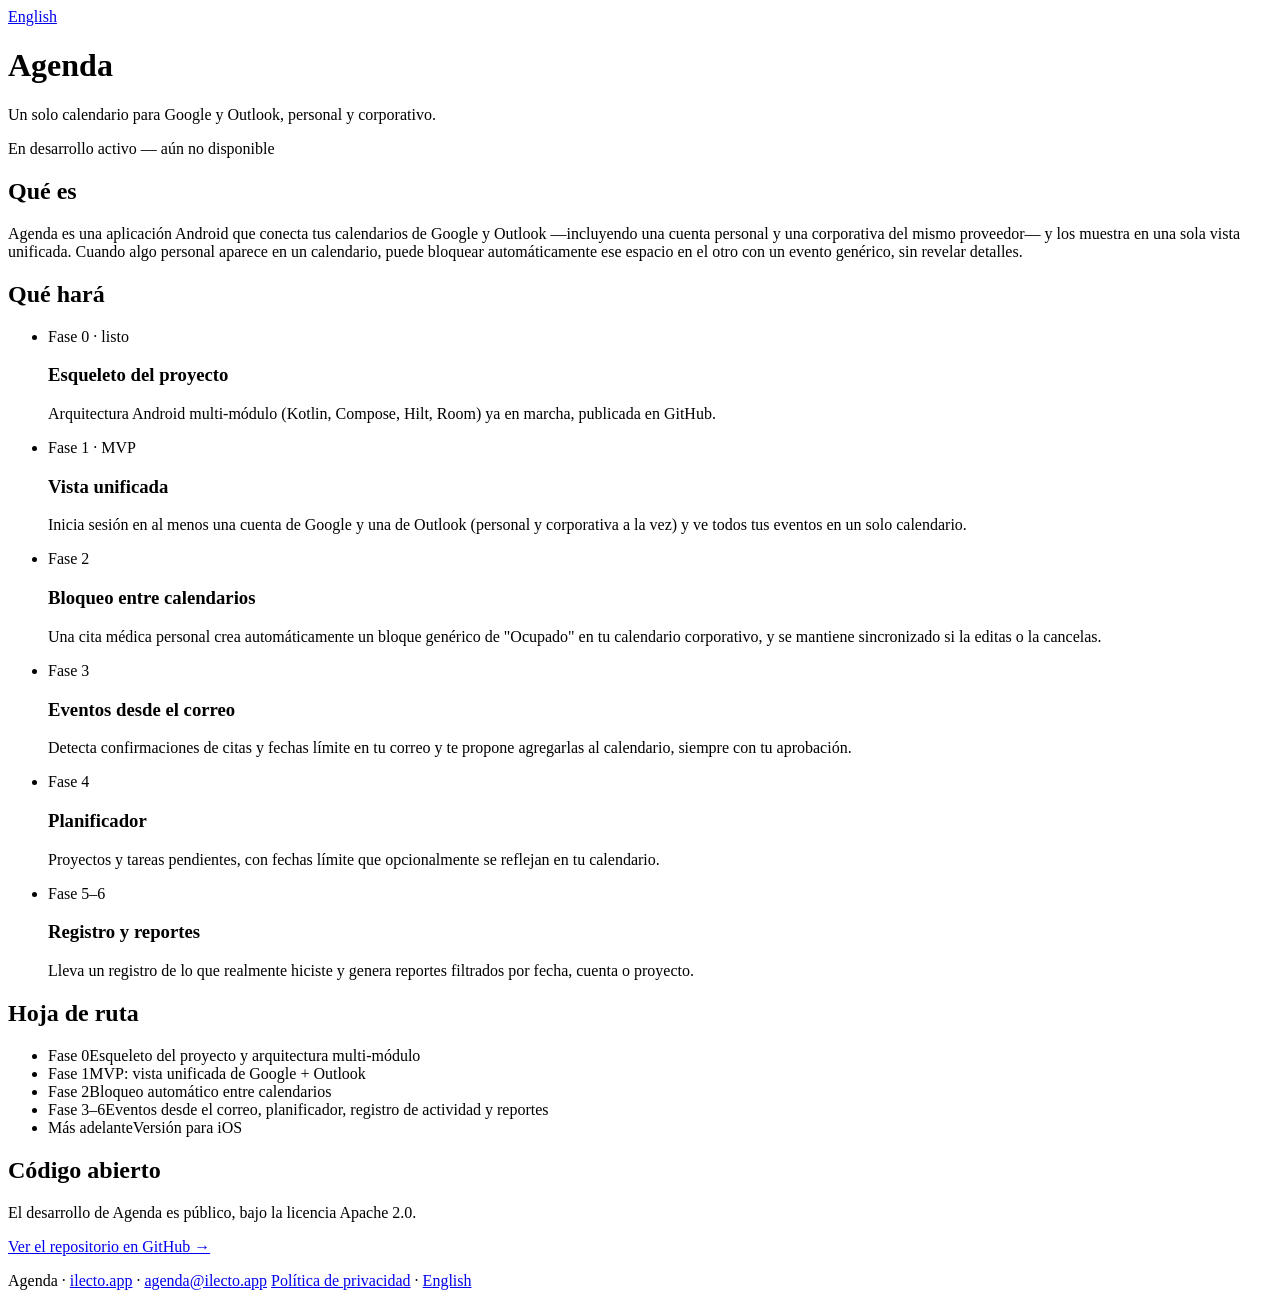
==== site/public/index.html @ c96158f5 "Add Apache 2.0 license and the agenda.ilecto.app landing page Bilingual (ES/EN) static site, deploye" ====
<!doctype html>
<html lang="es">
<head>
  <meta charset="utf-8">
  <meta name="viewport" content="width=device-width, initial-scale=1">
  <title>Agenda: un solo calendario para Google y Outlook</title>
  <meta name="description" content="App Android para unificar tus calendarios de Google y Outlook, personales y corporativos, en una sola vista, con bloqueo automático entre ellos.">
  <link rel="alternate" hreflang="es" href="https://agenda.ilecto.app/">
  <link rel="alternate" hreflang="en" href="https://agenda.ilecto.app/en/">
  <link rel="icon" href="/img/favicon.png">
  <meta property="og:title" content="Agenda">
  <meta property="og:description" content="Un solo calendario para Google y Outlook, personal y corporativo.">
  <meta property="og:image" content="https://agenda.ilecto.app/img/favicon.png">
  <link rel="stylesheet" href="/style.css">
</head>
<body>
  <header class="hero">
    <nav class="top"><a href="/en/" hreflang="en" lang="en">English</a></nav>
    <div class="hero-inner">
      <h1>Agenda</h1>
      <p class="tagline">Un solo calendario para Google y Outlook, personal y corporativo.</p>
      <span class="badge">En desarrollo activo — aún no disponible</span>
    </div>
  </header>

  <main class="wrap">
    <section>
      <h2>Qué es</h2>
      <p class="prose">Agenda es una aplicación Android que conecta tus calendarios de Google y Outlook —incluyendo una cuenta personal y una corporativa del mismo proveedor— y los muestra en una sola vista unificada. Cuando algo personal aparece en un calendario, puede bloquear automáticamente ese espacio en el otro con un evento genérico, sin revelar detalles.</p>
    </section>

    <section>
      <h2>Qué hará</h2>
      <ul class="features">
        <li class="done">
          <span class="phase-tag">Fase 0 · listo</span>
          <h3>Esqueleto del proyecto</h3>
          <p>Arquitectura Android multi-módulo (Kotlin, Compose, Hilt, Room) ya en marcha, publicada en GitHub.</p>
        </li>
        <li>
          <span class="phase-tag">Fase 1 · MVP</span>
          <h3>Vista unificada</h3>
          <p>Inicia sesión en al menos una cuenta de Google y una de Outlook (personal y corporativa a la vez) y ve todos tus eventos en un solo calendario.</p>
        </li>
        <li>
          <span class="phase-tag">Fase 2</span>
          <h3>Bloqueo entre calendarios</h3>
          <p>Una cita médica personal crea automáticamente un bloque genérico de "Ocupado" en tu calendario corporativo, y se mantiene sincronizado si la editas o la cancelas.</p>
        </li>
        <li>
          <span class="phase-tag">Fase 3</span>
          <h3>Eventos desde el correo</h3>
          <p>Detecta confirmaciones de citas y fechas límite en tu correo y te propone agregarlas al calendario, siempre con tu aprobación.</p>
        </li>
        <li>
          <span class="phase-tag">Fase 4</span>
          <h3>Planificador</h3>
          <p>Proyectos y tareas pendientes, con fechas límite que opcionalmente se reflejan en tu calendario.</p>
        </li>
        <li>
          <span class="phase-tag">Fase 5–6</span>
          <h3>Registro y reportes</h3>
          <p>Lleva un registro de lo que realmente hiciste y genera reportes filtrados por fecha, cuenta o proyecto.</p>
        </li>
      </ul>
    </section>

    <section>
      <h2>Hoja de ruta</h2>
      <ul class="timeline">
        <li><span class="when done">Fase 0</span><span>Esqueleto del proyecto y arquitectura multi-módulo</span></li>
        <li><span class="when">Fase 1</span><span>MVP: vista unificada de Google + Outlook</span></li>
        <li><span class="when">Fase 2</span><span>Bloqueo automático entre calendarios</span></li>
        <li><span class="when">Fase 3–6</span><span>Eventos desde el correo, planificador, registro de actividad y reportes</span></li>
        <li><span class="when">Más adelante</span><span>Versión para iOS</span></li>
      </ul>
    </section>

    <section>
      <h2>Código abierto</h2>
      <div class="prose">
        <p>El desarrollo de Agenda es público, bajo la licencia Apache 2.0.</p>
        <p><a class="cta" href="https://github.com/Interlecto/agenda">Ver el repositorio en GitHub →</a></p>
      </div>
    </section>
  </main>

  <footer>
    <div class="wrap">
      <span>Agenda · <a href="https://ilecto.app">ilecto.app</a> · <a href="mailto:agenda@ilecto.app">agenda@ilecto.app</a></span>
      <span><a href="/privacidad">Política de privacidad</a> · <a href="/en/" hreflang="en" lang="en">English</a></span>
    </div>
  </footer>
</body>
</html>
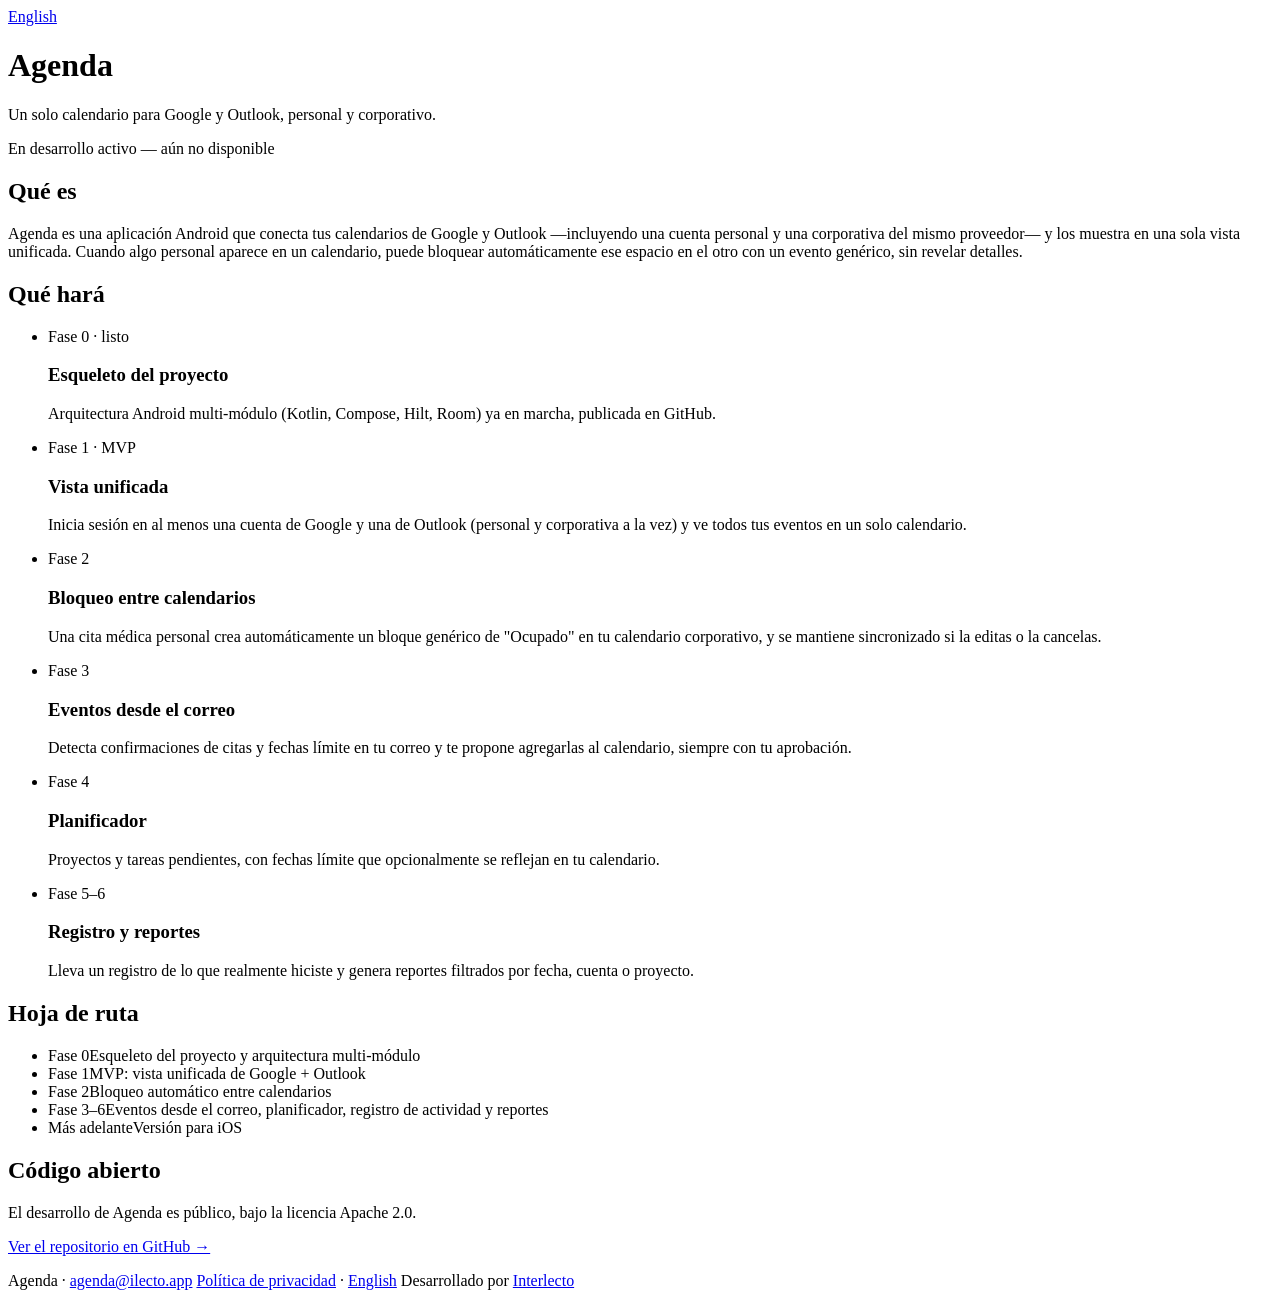
==== commit cff92eb0: "Add "Developed by Interlecto" attribution to the landing page footer Co-Authored-By: Claude Sonnet 5" ====
--- a/site/public/index.html
+++ b/site/public/index.html
@@ -87,8 +87,9 @@
 
   <footer>
     <div class="wrap">
-      <span>Agenda · <a href="https://ilecto.app">ilecto.app</a> · <a href="mailto:agenda@ilecto.app">agenda@ilecto.app</a></span>
+      <span>Agenda · <a href="mailto:agenda@ilecto.app">agenda@ilecto.app</a></span>
       <span><a href="/privacidad">Política de privacidad</a> · <a href="/en/" hreflang="en" lang="en">English</a></span>
+      <span>Desarrollado por <a href="https://ilecto.app">Interlecto</a></span>
     </div>
   </footer>
 </body>
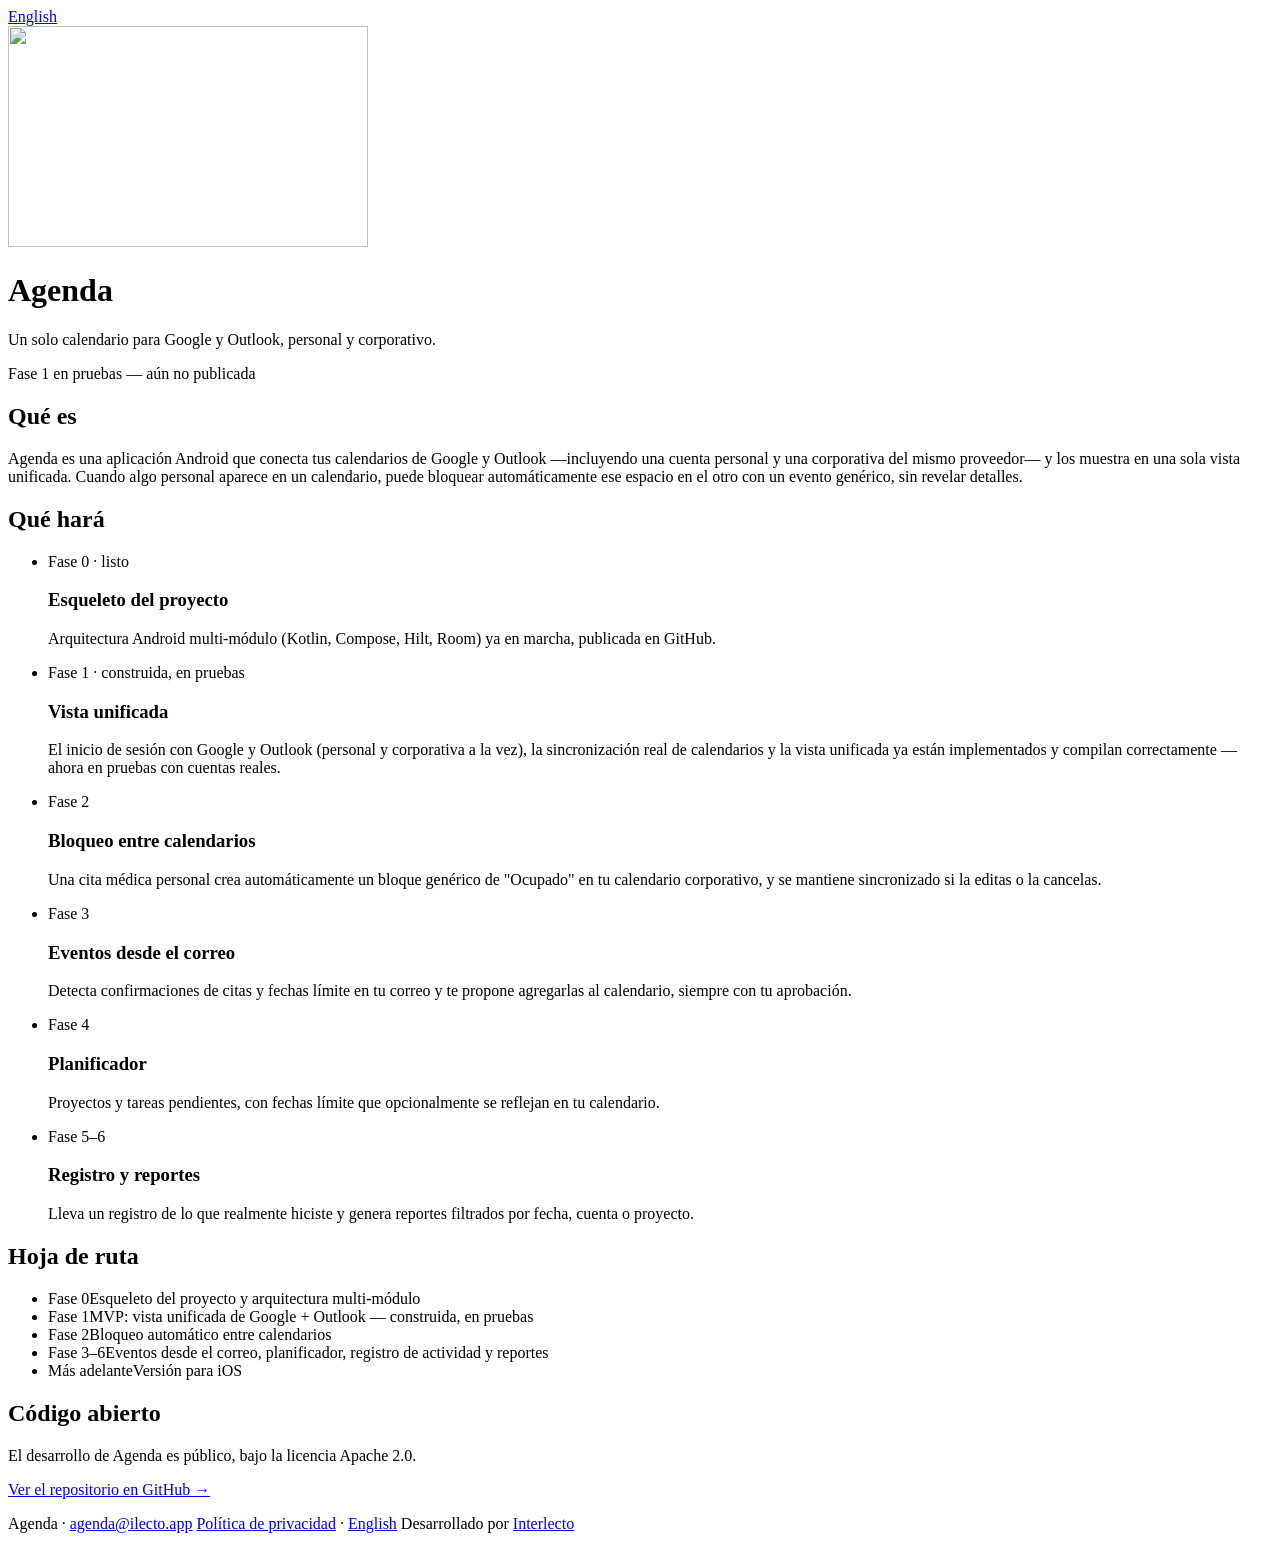
==== commit 78594759: "Redesign landing page with a sync-grid visual identity New SVG favicon and hero mark (two overlappin" ====
--- a/site/public/index.html
+++ b/site/public/index.html
@@ -7,7 +7,8 @@
   <meta name="description" content="App Android para unificar tus calendarios de Google y Outlook, personales y corporativos, en una sola vista, con bloqueo automático entre ellos.">
   <link rel="alternate" hreflang="es" href="https://agenda.ilecto.app/">
   <link rel="alternate" hreflang="en" href="https://agenda.ilecto.app/en/">
-  <link rel="icon" href="/img/favicon.png">
+  <link rel="icon" href="/img/favicon.svg" type="image/svg+xml">
+  <link rel="alternate icon" href="/img/favicon.png">
   <meta property="og:title" content="Agenda">
   <meta property="og:description" content="Un solo calendario para Google y Outlook, personal y corporativo.">
   <meta property="og:image" content="https://agenda.ilecto.app/img/favicon.png">
@@ -17,9 +18,10 @@
   <header class="hero">
     <nav class="top"><a href="/en/" hreflang="en" lang="en">English</a></nav>
     <div class="hero-inner">
+      <img class="hero-mark" src="/img/mark.svg" alt="" width="360" height="221">
       <h1>Agenda</h1>
       <p class="tagline">Un solo calendario para Google y Outlook, personal y corporativo.</p>
-      <span class="badge">En desarrollo activo — aún no disponible</span>
+      <span class="badge">Fase 1 en pruebas — aún no publicada</span>
     </div>
   </header>
 
@@ -37,10 +39,10 @@
           <h3>Esqueleto del proyecto</h3>
           <p>Arquitectura Android multi-módulo (Kotlin, Compose, Hilt, Room) ya en marcha, publicada en GitHub.</p>
         </li>
-        <li>
-          <span class="phase-tag">Fase 1 · MVP</span>
+        <li class="building">
+          <span class="phase-tag">Fase 1 · construida, en pruebas</span>
           <h3>Vista unificada</h3>
-          <p>Inicia sesión en al menos una cuenta de Google y una de Outlook (personal y corporativa a la vez) y ve todos tus eventos en un solo calendario.</p>
+          <p>El inicio de sesión con Google y Outlook (personal y corporativa a la vez), la sincronización real de calendarios y la vista unificada ya están implementados y compilan correctamente — ahora en pruebas con cuentas reales.</p>
         </li>
         <li>
           <span class="phase-tag">Fase 2</span>
@@ -69,7 +71,7 @@
       <h2>Hoja de ruta</h2>
       <ul class="timeline">
         <li><span class="when done">Fase 0</span><span>Esqueleto del proyecto y arquitectura multi-módulo</span></li>
-        <li><span class="when">Fase 1</span><span>MVP: vista unificada de Google + Outlook</span></li>
+        <li><span class="when building">Fase 1</span><span>MVP: vista unificada de Google + Outlook — construida, en pruebas</span></li>
         <li><span class="when">Fase 2</span><span>Bloqueo automático entre calendarios</span></li>
         <li><span class="when">Fase 3–6</span><span>Eventos desde el correo, planificador, registro de actividad y reportes</span></li>
         <li><span class="when">Más adelante</span><span>Versión para iOS</span></li>
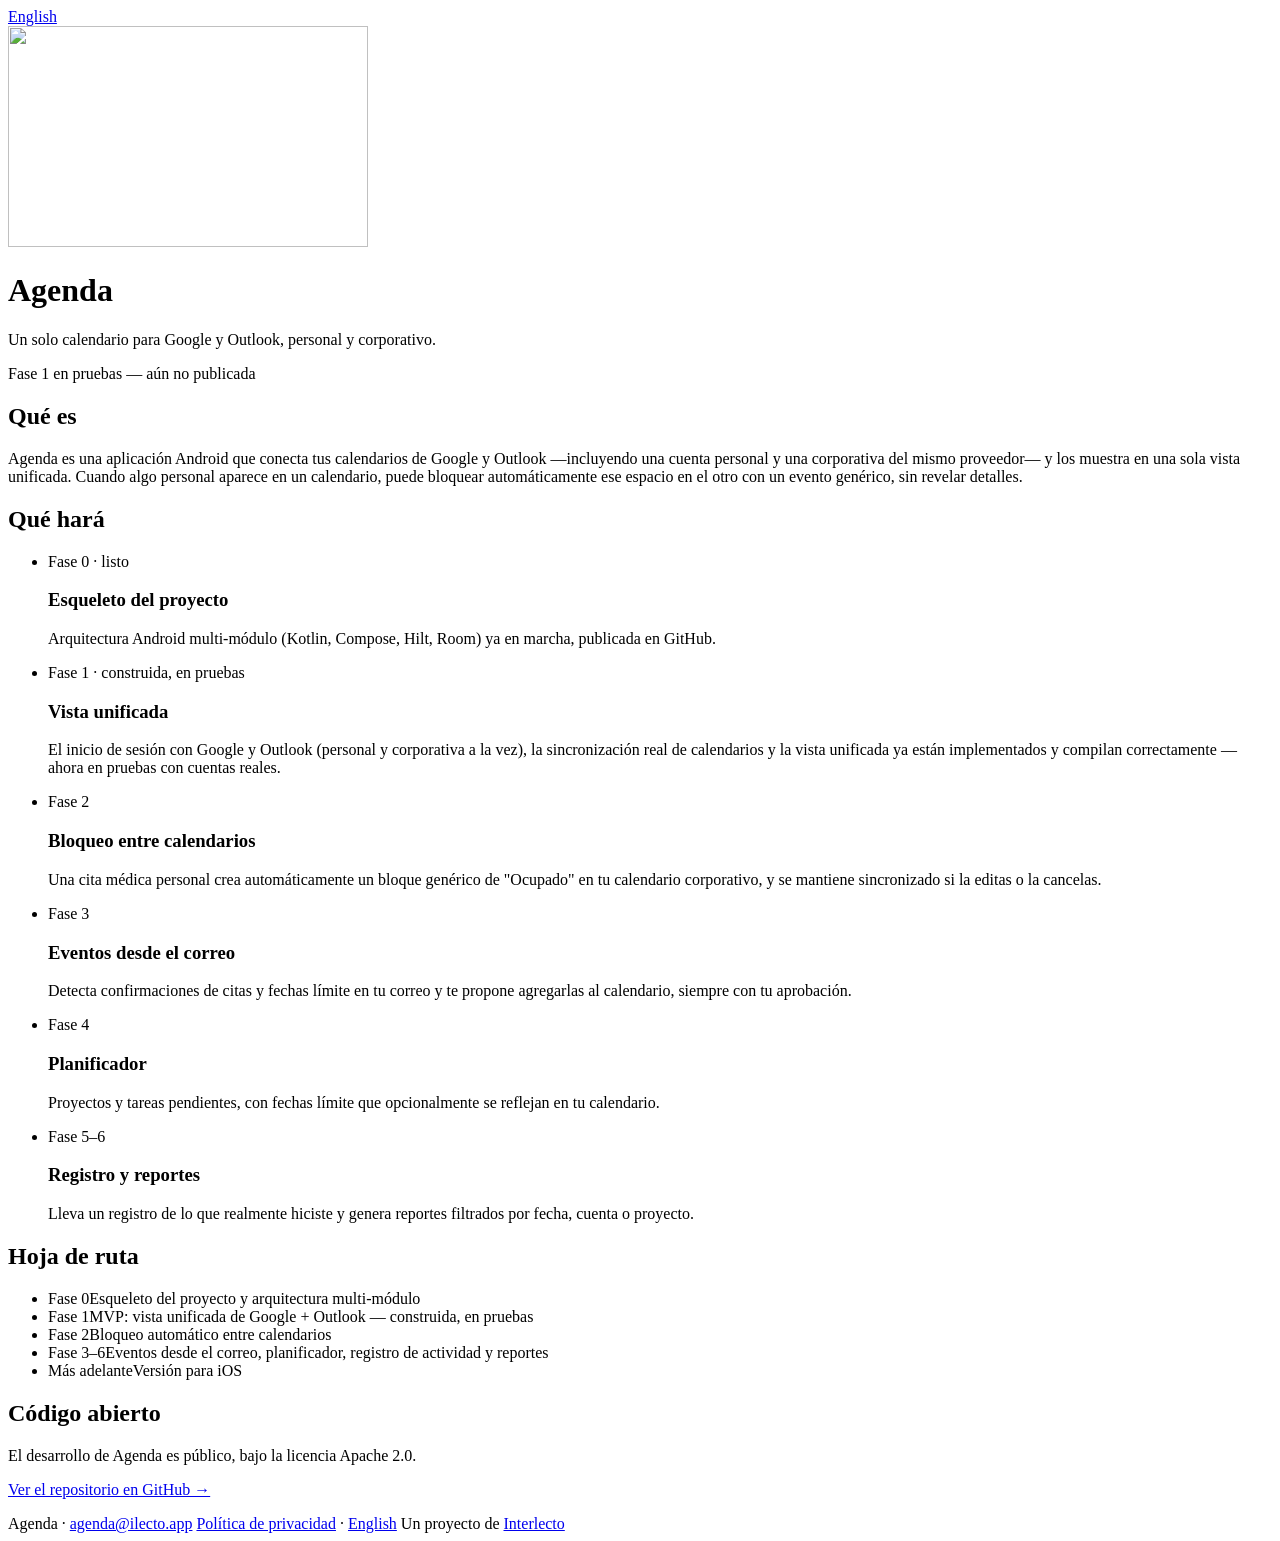
==== commit 18620293: "Sign the landing page footer as a project by Interlecto Link the hub with the text "Interlecto" inst" ====
--- a/site/public/index.html
+++ b/site/public/index.html
@@ -91,7 +91,7 @@
     <div class="wrap">
       <span>Agenda · <a href="mailto:agenda@ilecto.app">agenda@ilecto.app</a></span>
       <span><a href="/privacidad">Política de privacidad</a> · <a href="/en/" hreflang="en" lang="en">English</a></span>
-      <span>Desarrollado por <a href="https://ilecto.app">Interlecto</a></span>
+      <span>Un proyecto de <a href="https://ilecto.app/">Interlecto</a></span>
     </div>
   </footer>
 </body>
